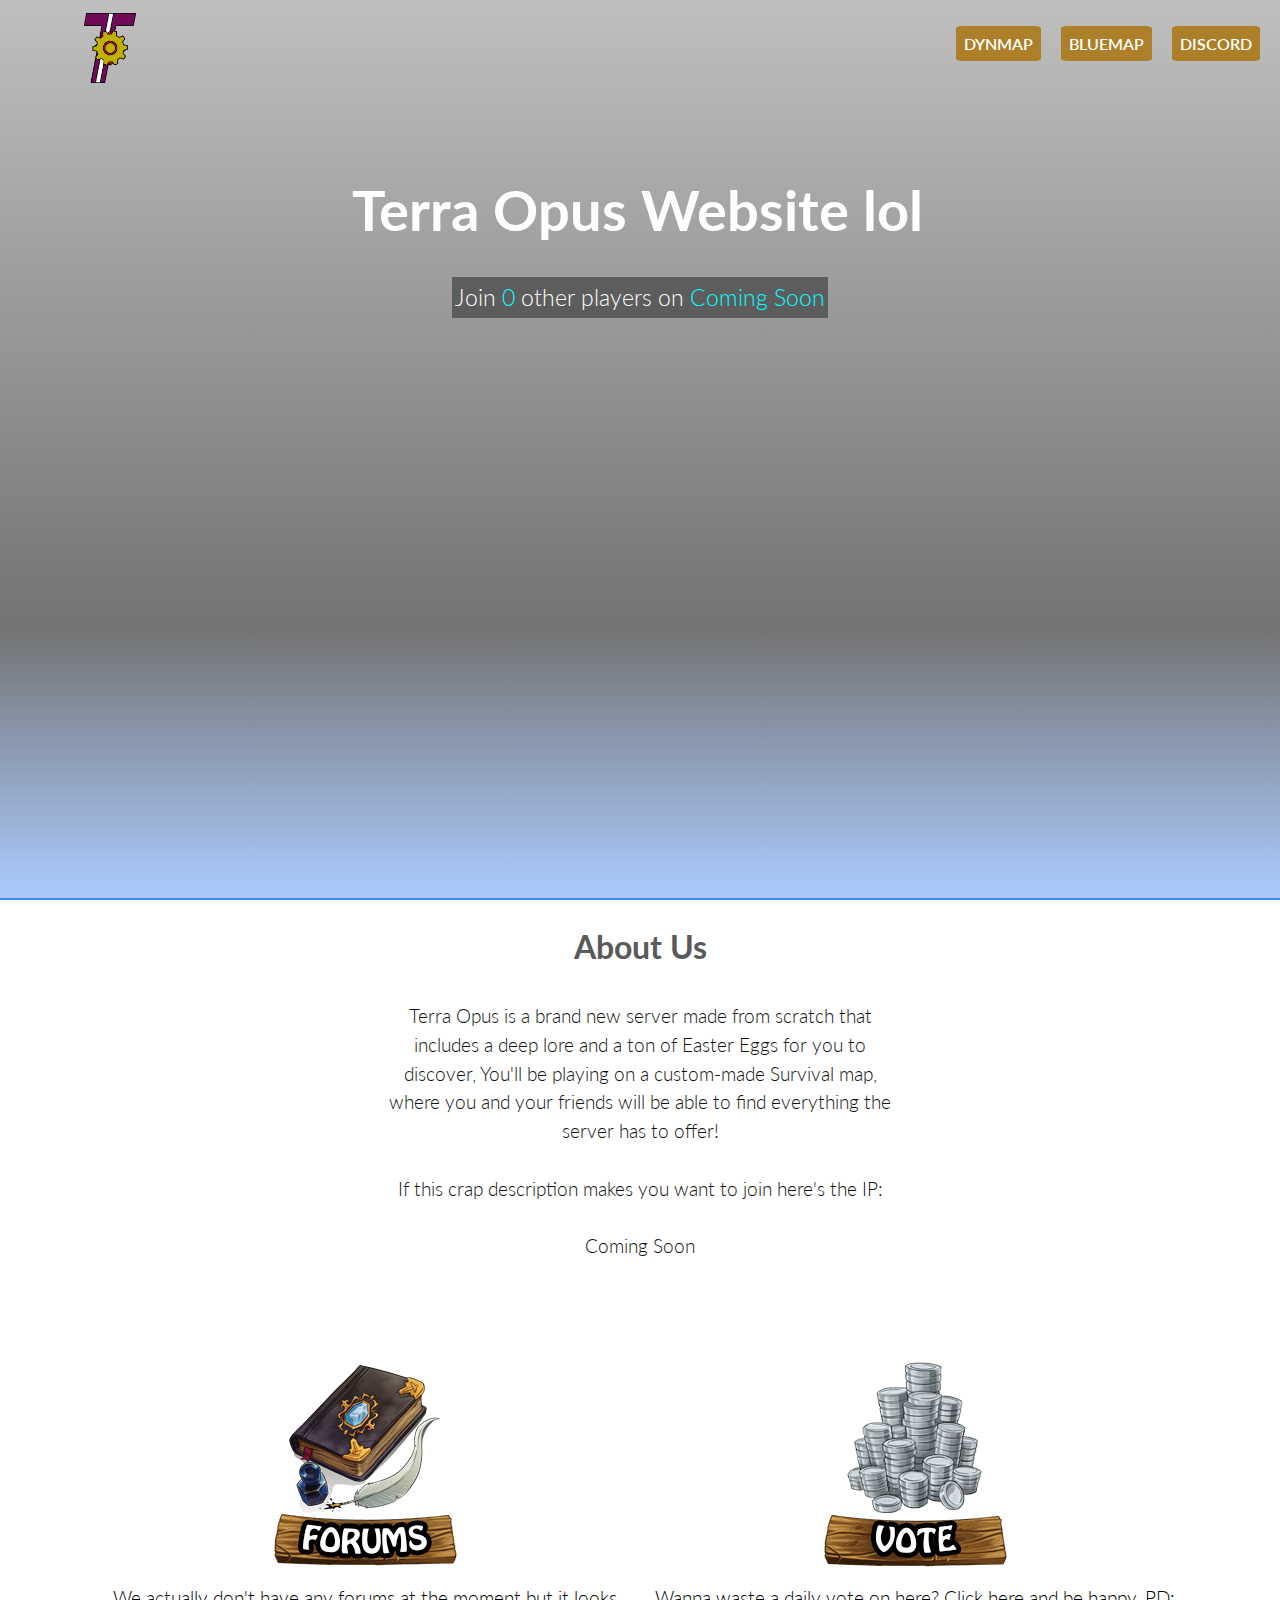
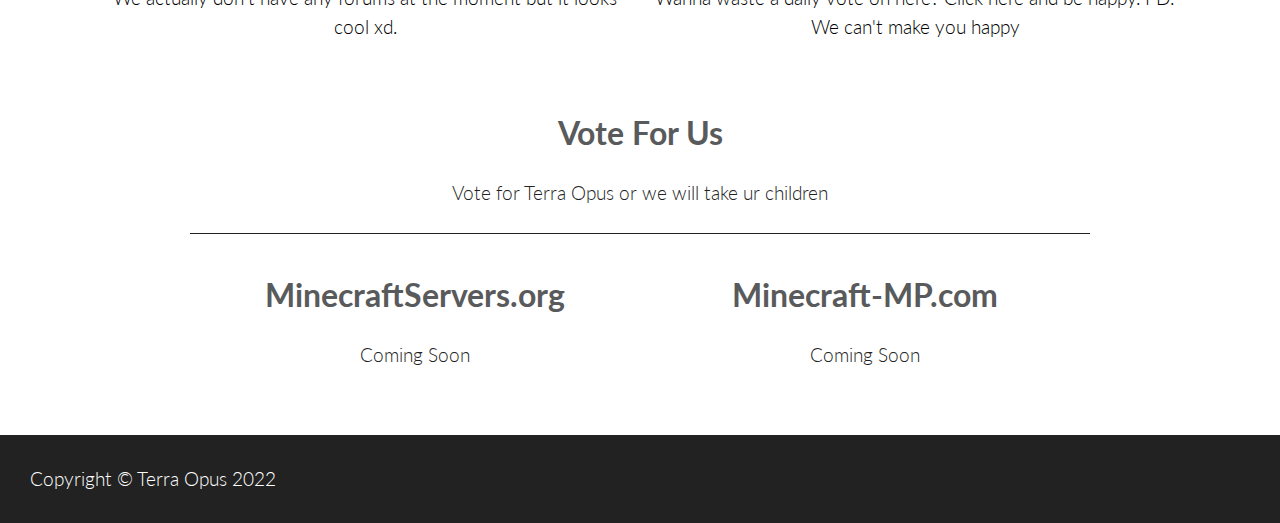
==== index.html @ 97d25d84 "dark and removed some stuff" ====
<!DOCTYPE html>
<html>
<head>
	<title>Terra Opus - Website</title>
	<meta name="description" content="Terra Opus is a revolutionary Minecraft server. You can join with the IP 'Coming Soon'.">
	<meta name="keywords" content="Terra Opus, Terra Opus.net, Minecraft Server, Minecraft, Fun, Play, Info, Website, Official">
	<meta name="viewport" content="width=device-width, initial-scale=1.0">
	<meta charset="utf-8">
	<link href="https://fonts.googleapis.com/css?family=Lato" rel="stylesheet">
	<link rel="stylesheet" href="css/stylesheet.css">
	<link rel="stylesheet" href="css/home.css">
	<script src="https://leonardosnt.github.io/mc-player-counter/dist/mc-player-counter.min.js"></script>

	<link rel="apple-touch-icon" sizes="180x180" href="/apple-touch-icon.png">
	<link rel="icon" type="image/png" sizes="32x32" href="/favicon-32x32.png">
	<link rel="icon" type="image/png" sizes="16x16" href="/favicon-16x16.png">
	<link rel="manifest" href="/site.webmanifest">
	<link rel="mask-icon" href="/safari-pinned-tab.svg" color="#5bbad5">
	<meta name="msapplication-TileColor" content="#da532c">
	<meta name="theme-color" content="#121212">
</head>
<body>
	<div class="container">
		<header>
			<div class="header">
				<div class="logo">
					<a href="/"><img src="img/logo.png" style="max-width: 25%;" alt="Terra Opus logo" ></a>
				</div>

				<ul class="nav">
					<li><a href="https://dyn.terraopus.tk">Dynmap</a></li>
					<li><a href="https://map.terraopus.tk/">Bluemap</a></li>
					<li><a href="https://discord.gg/DZxza4DxbG">Discord</a></li>
				</ul>
		</div>
			<h1 class="animate">Terra Opus Website lol</h1>
			<div class="playercount">
				<p>Join <span data-playercounter-ip="mc.terraopus.tk">
				0</span> other players on <span>Coming Soon</span></p>
		</div>
		</header>

		<div class="main-content">
			<h2>About Us</h2>
			<p class="about-text">Terra Opus is a brand new server made from scratch that includes a deep lore and a ton of Easter Eggs for you to discover, You'll be playing on a custom-made Survival map, where you and your friends will be able to find everything the server has to offer! <br><br>If this crap description makes you want to join here's the IP:<br><br> Coming Soon</p>
		</div>

		<div class="gradient">
			<div class="flex-container">
				<div class="split">
					<a href="#"><img class="img" src="img/forums.png" alt="Image of Forums icon"></a>
					<p>We actually don't have any forums at the moment but it looks cool xd.</p>
				</div>
				<div class="split">
					<a href="#vote-section"><img class="img" src="img/vote.png" alt="Image of Voting icon"></a>
					<p>Wanna waste a daily vote on here? Click here and be happy. PD: We can't make you happy</p>
				</div>
			</div>
		</div>

		<div class="vote-section">
			<h2>Vote For Us</h2>
			<p>Vote for Terra Opus or we will take ur children</p>
			<div class="vote-container">
				<div class="vote">
					<h2>MinecraftServers.org</h2>
					<!-- <a href="https://minecraftservers.org/server/637567"><button class="vote-btn">Vote Now</button></a> -->
					<p>Coming Soon</p>
				</div>
				<div class="vote">
					<h2>Minecraft-MP.com</h2>
					<!-- <a href="https://minecraft-mp.com/server-s306176"><button class="vote-btn">Vote Now</button></a> -->
					<p>Coming Soon</p>
				</div>
			</div>
		</div>

		<footer>
			<p>Copyright &copy; Terra Opus 2022</p>
		</footer>

	</div>

	<script src="https://code.jquery.com/jquery-1.11.2.min.js" type="text/javascript"></script>
	<script src="js/main.js" type="text/javascript"></script>
</body>
</html>
---- css/stylesheet.css ----
/* Global */

body {
	font-family: Helvetica;
	margin: 0;
	font-family: Lato;
	color: #222;
	box-sizing: border-box;
}

p {
	margin: 0;
	font-size: 1.2em;
	font-weight: 300;
	line-height: 1.5em;
}

h1 {
	font-size: 1.8em;
}

h2 {
	font-size: 2em;
}

h1,
h2 {
	color: #595a5b;
}

a {
	color: cyan;
}

/* Header */

header {
	background: linear-gradient(rgba(66,134,244,0.75), rgba(112,216,255,0.75)) fixed;;
	width: 100%;
	text-align: center;
	border-bottom: 2px solid #4286f4;
	box-sizing: border-box;
}


.nav a {
	background-color: #ad7f29;
	color: white;
	text-decoration: none;
	padding: 4px;
	border-radius: 7%;
}

.header {
	display: flex;
	justify-content: center;
	align-items: center;
	flex-wrap: wrap;
	padding-right: 20px;
}

header h1 {
	color: white;
	padding-top: 50px;
}

.nav {
	list-style: none;
	display: flex;
	color:#121212;
}

.nav:not(:first-child) li {
	margin-left: 20px;
}

.nav li {
	text-transform: uppercase;
	font-weight: 600;
}

.logo {
	transition-duration: 0.5s;
}

.logo img {
	width: 200px;
	margin-left: 10px;
	margin-top: 10px;
}

.logo:hover {
	transform: scale(1.05);
}

.nav {
	padding: 18px 0 20px 0;
}

/* Main Content */

.main-content {
	width: 95%;
	color: #121212;
	text-align: center;
	margin: 0 auto;
}

/* Footer */

footer {
	background-color: #222;
	color: white;
	padding: 30px 0;
	margin-top: 50px;
	display: flex;
	justify-content: space-between;
}

footer p {
	padding: 0 0 0 30px;
}

/* Media Queries */
@media(min-width: 700px) {
	h1 {
		font-size: 3.5em;
	}
	.header {
		justify-content: space-between;
		padding-right: none;
	}
	.picture-container {
		padding: 0 10px 0 0;
	}
	.nav a {
		padding: 8px;
	}
}
---- css/home.css ----
/* Home */
header {
	min-height: 100vh;
	background: linear-gradient(rgba(0, 0, 0, 0.25), rgba(0, 0, 0, 0.55) 70%, rgba(66, 134, 244, 0.45) 99%),
	url("../img/minecraft.png") no-repeat center center;
	background-size: cover;
	user-select: none
}

.playercount {
	display: inline-block;
	background: rgba(0,0,0,0.4);
	padding: 3px;
	font-size: 0.7em;
	color: white;
	text-align: center;
	user-select: none
}

.playercount span {
	color: cyan;
}

/* Main Content */

.img {
	transition: all 0.4s ease;
	padding-bottom: 10px;
}

.img:hover {
	transform: scale(1.05);
}

.about-text {
	padding-bottom: 30px;
	padding-top: 10px;
}

.gradient {
	margin-top: 20px;
	color: black;
	text-align: center;
	padding: 30px;
	background-size: cover;
	background: linear-gradient(#4286f4, #70d8ff) fixed;
}

.flex-container {
	margin: 0 auto;
	max-width: 1100px;
	display: flex;
	flex-wrap: wrap;
}

.split,
.vote {
	flex: 1 0 auto;
}

.vote-btn {
	background-color: rgb(255,255,255);
	border: 2px solid #595a5b;
	padding: 20px 40px;
	outline: none;
	cursor: pointer;
	transition-duration: 0.4s;
	text-transform: uppercase;
}

.vote-btn:hover {
	background-color: #595a5b;
	color: white;
}

.vote-container {
	display: flex;
	flex-wrap: wrap;
	margin: 25px auto 0 auto;
	max-width: 1100px;
	justify-content: space-around;
	border-top: 1px solid;
}

.vote-section {
	text-align: center;
	max-width: 900px;
	margin: 0 auto;
}

.split,
.vote {
	padding: 5px;
	margin: 10px;
}

.split {
	flex-basis: 250px;
}

.vote {
	flex-basis: 210px;
}

/* Media Queries */

@media(min-width: 1000px) {
	.item:not(:first-child) {
		margin-left: 90px;
	}
}

@media(min-width: 700px) {
	.main-content {
		width: 40%;
		text-align: center;
		margin: 0 auto;
	}
	.playercount {
		font-size: 1.2em;
	}
}

@media all and (-ms-high-contrast: none), (-ms-high-contrast: active) {
	.vote {
		min-width: 50%;
	}
}
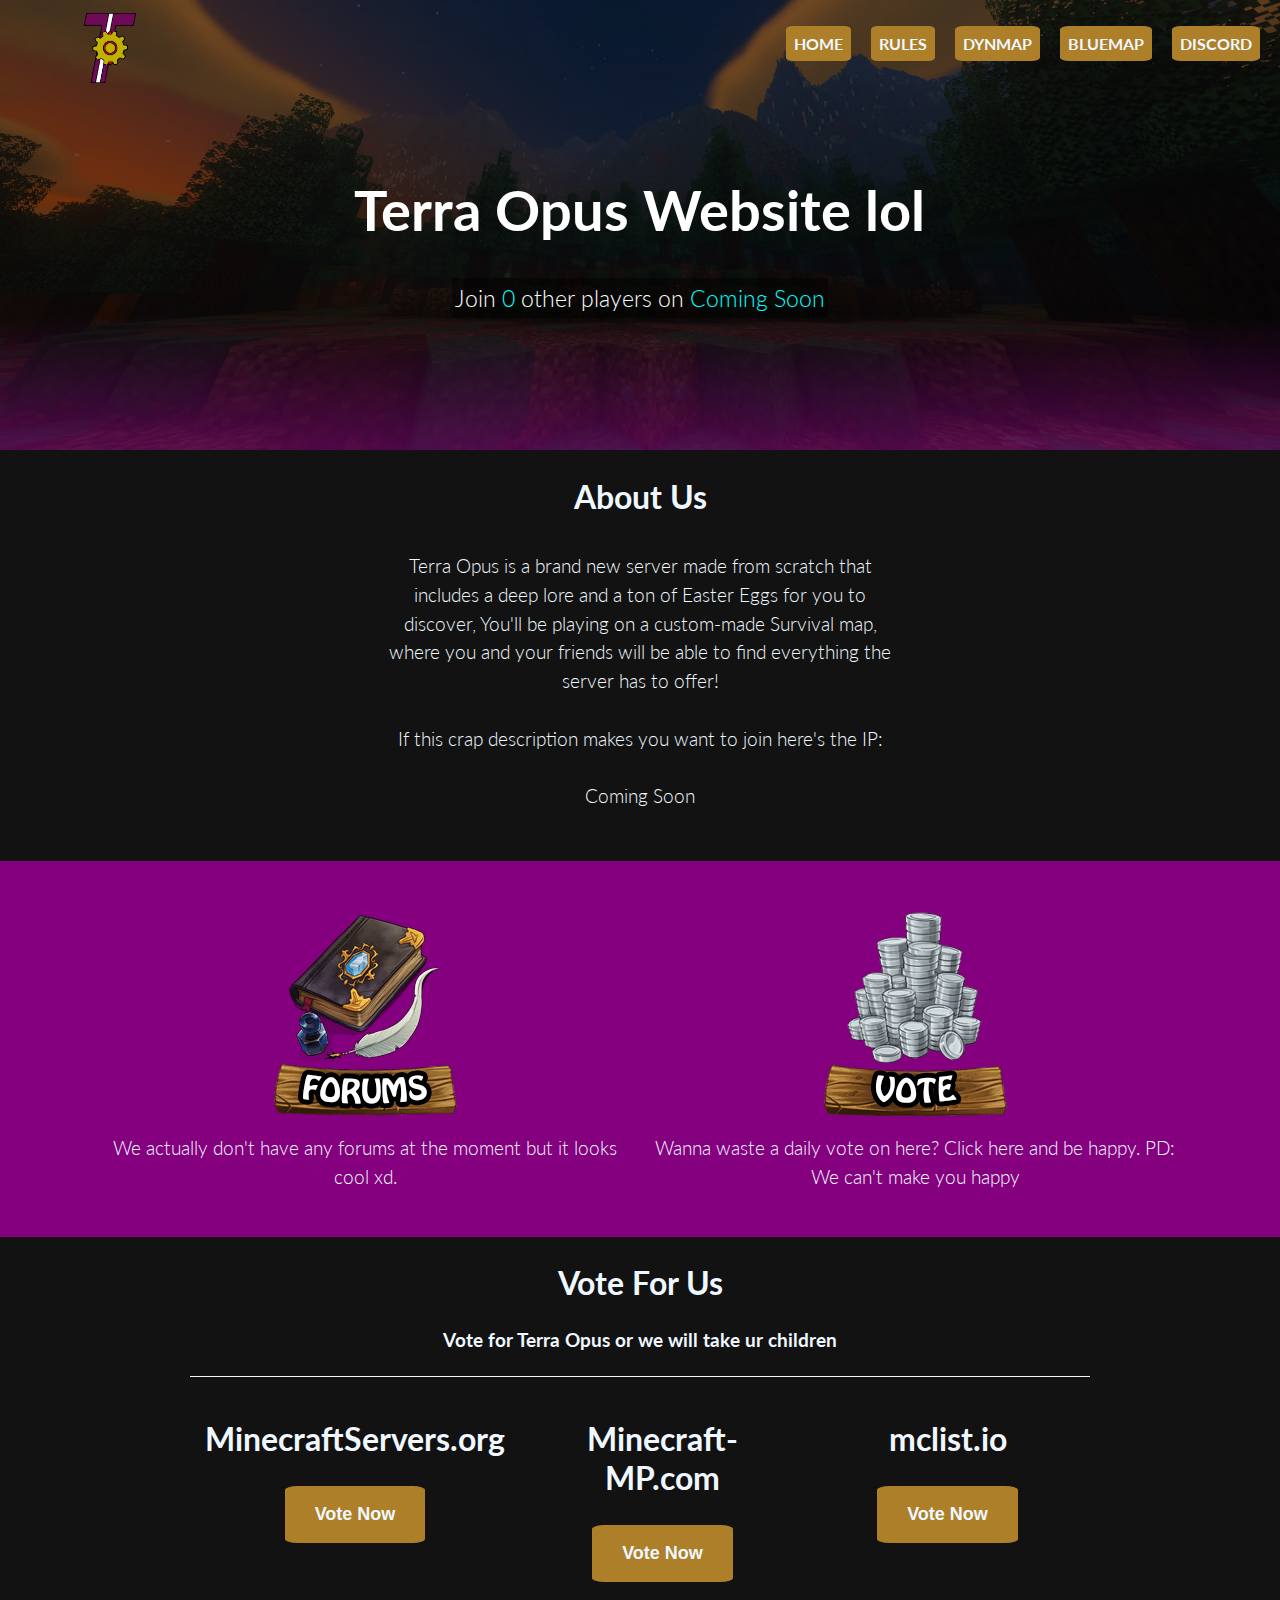
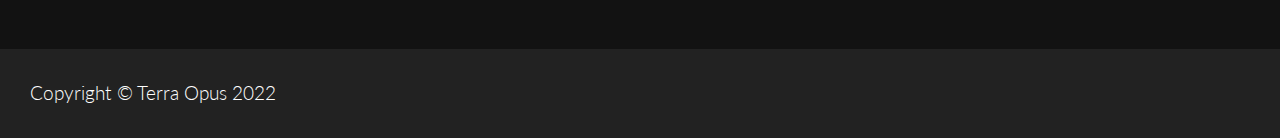
==== commit 7f77e11d: "added vote buttons" ====
--- a/index.html
+++ b/index.html
@@ -2,8 +2,8 @@
 <html>
 <head>
 	<title>Terra Opus - Website</title>
-	<meta name="description" content="Terra Opus is a revolutionary Minecraft server. You can join with the IP 'Coming Soon'.">
-	<meta name="keywords" content="Terra Opus, Terra Opus.net, Minecraft Server, Minecraft, Fun, Play, Info, Website, Official">
+	<meta name="description" content="Terra Opus is a brand new server made from scratch that includes a deep lore and a ton of Easter Eggs for you to discover, You'll be playing on a custom-made Survival map, where you and your friends will be able to find everything the server has to offer!">
+	<meta name="keywords" content="Terra Opus, Terra Opus.tk, Minecraft Server, Minecraft, Fun, Play, Info, Website, Official">
 	<meta name="viewport" content="width=device-width, initial-scale=1.0">
 	<meta charset="utf-8">
 	<link href="https://fonts.googleapis.com/css?family=Lato" rel="stylesheet">
@@ -28,11 +28,13 @@
 				</div>
 
 				<ul class="nav">
+					<li><a href="index.html">Home</a></li>
+					<li><a href="rules.html">Rules</a></li>
 					<li><a href="https://dyn.terraopus.tk">Dynmap</a></li>
 					<li><a href="https://map.terraopus.tk/">Bluemap</a></li>
 					<li><a href="https://discord.gg/DZxza4DxbG">Discord</a></li>
 				</ul>
-		</div>
+			</div>
 			<h1 class="animate">Terra Opus Website lol</h1>
 			<div class="playercount">
 				<p>Join <span data-playercounter-ip="mc.terraopus.tk">
@@ -60,17 +62,22 @@
 
 		<div class="vote-section">
 			<h2>Vote For Us</h2>
-			<p>Vote for Terra Opus or we will take ur children</p>
+			<h3>Vote for Terra Opus or we will take ur children</h3>
 			<div class="vote-container">
 				<div class="vote">
 					<h2>MinecraftServers.org</h2>
-					<!-- <a href="https://minecraftservers.org/server/637567"><button class="vote-btn">Vote Now</button></a> -->
-					<p>Coming Soon</p>
+					<a href="https://minecraftservers.org/server/637567"><button class="vote-btn">Vote Now</button></a>
+					<!-- <p>Coming Soon</p> -->
 				</div>
 				<div class="vote">
 					<h2>Minecraft-MP.com</h2>
-					<!-- <a href="https://minecraft-mp.com/server-s306176"><button class="vote-btn">Vote Now</button></a> -->
-					<p>Coming Soon</p>
+					<a href="https://minecraft-mp.com/server-s306176"><button class="vote-btn">Vote Now</button></a>
+					<!-- <p>Coming Soon</p> -->
+				</div>
+				<div class="vote">
+						<h2>mclist.io</h2>
+						<a href="https://mclist.io/server/58605/vote"><button class="vote-btn">Vote Now</button></a>
+						<!-- <p>Coming Soon</p> -->
 				</div>
 			</div>
 		</div>
--- a/css/stylesheet.css
+++ b/css/stylesheet.css
@@ -6,6 +6,7 @@
 	font-family: Lato;
 	color: #222;
 	box-sizing: border-box;
+	background-color: #121212;
 }
 
 p {
@@ -17,6 +18,7 @@
 
 h1 {
 	font-size: 1.8em;
+	color: aliceblue;
 }
 
 h2 {
@@ -25,11 +27,11 @@
 
 h1,
 h2 {
-	color: #595a5b;
+	color: aliceblue
 }
 
 a {
-	color: cyan;
+	color: rgba(133, 0, 126, 0.493);
 }
 
 /* Header */
@@ -38,17 +40,17 @@
 	background: linear-gradient(rgba(66,134,244,0.75), rgba(112,216,255,0.75)) fixed;;
 	width: 100%;
 	text-align: center;
-	border-bottom: 2px solid #4286f4;
+	border-bottom: 0px solid #4286f4;
 	box-sizing: border-box;
 }
 
 
 .nav a {
 	background-color: #ad7f29;
-	color: white;
+	color: aliceblue;
 	text-decoration: none;
 	padding: 4px;
-	border-radius: 7%;
+	border-radius: 10%;
 }
 
 .header {
@@ -57,6 +59,7 @@
 	align-items: center;
 	flex-wrap: wrap;
 	padding-right: 20px;
+	color: aliceblue;
 }
 
 header h1 {
@@ -76,7 +79,7 @@
 
 .nav li {
 	text-transform: uppercase;
-	font-weight: 600;
+	font-weight: bold;
 }
 
 .logo {
@@ -101,7 +104,7 @@
 
 .main-content {
 	width: 95%;
-	color: #121212;
+	color: aliceblue;
 	text-align: center;
 	margin: 0 auto;
 }
--- a/css/home.css
+++ b/css/home.css
@@ -1,8 +1,8 @@
 /* Home */
 header {
-	min-height: 100vh;
-	background: linear-gradient(rgba(0, 0, 0, 0.25), rgba(0, 0, 0, 0.55) 70%, rgba(66, 134, 244, 0.45) 99%),
-	url("../img/minecraft.png") no-repeat center center;
+	min-height: 50vh;
+	background: linear-gradient(rgba(0, 0, 0, 0.25), rgba(0, 0, 0, 0.55) 70%, rgba(133, 0, 126, 0.493) 99%),
+	url("../img/Splash.avif") no-repeat center center;
 	background-size: cover;
 	user-select: none
 }
@@ -14,7 +14,6 @@
 	font-size: 0.7em;
 	color: white;
 	text-align: center;
-	user-select: none
 }
 
 .playercount span {
@@ -43,7 +42,7 @@
 	text-align: center;
 	padding: 30px;
 	background-size: cover;
-	background: linear-gradient(#4286f4, #70d8ff) fixed;
+	background: rgba(133, 0, 126, 1) fixed;
 }
 
 .flex-container {
@@ -51,6 +50,7 @@
 	max-width: 1100px;
 	display: flex;
 	flex-wrap: wrap;
+	color: aliceblue;
 }
 
 .split,
@@ -59,18 +59,19 @@
 }
 
 .vote-btn {
-	background-color: rgb(255,255,255);
-	border: 2px solid #595a5b;
-	padding: 20px 40px;
-	outline: none;
-	cursor: pointer;
-	transition-duration: 0.4s;
-	text-transform: uppercase;
+	background-color: #ad7f29;
+	color: aliceblue;
+	text-decoration: none;
+	padding: 18px 30px;
+	border: 2px solid #121212;
+	border-radius: 10%;
+	font-size: large;
+	font-weight: bold;
 }
 
 .vote-btn:hover {
-	background-color: #595a5b;
-	color: white;
+	background-color: #8a6520;
+	color: aliceblue;
 }
 
 .vote-container {
@@ -86,6 +87,7 @@
 	text-align: center;
 	max-width: 900px;
 	margin: 0 auto;
+	color: aliceblue;
 }
 
 .split,
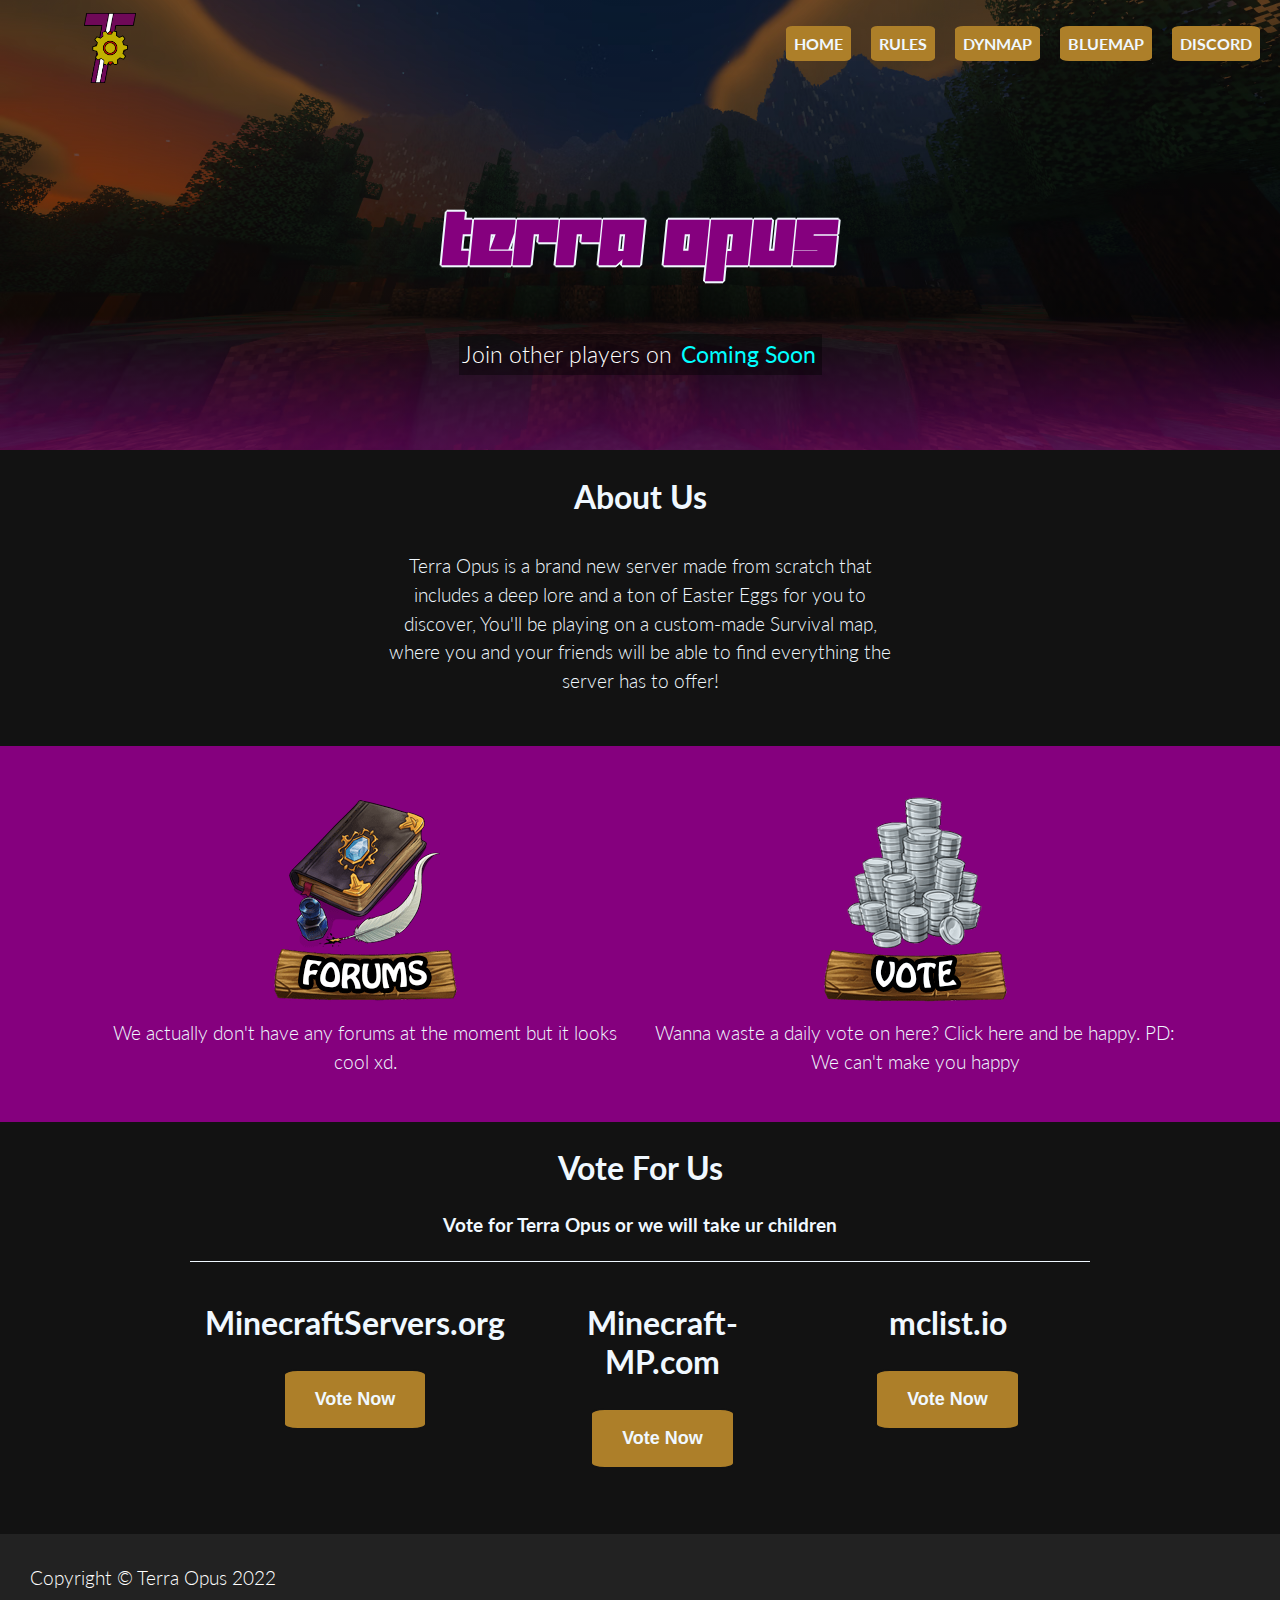
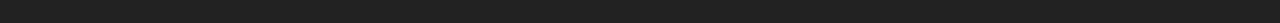
==== commit a6fba9b9: "a lot of stuff" ====
--- a/index.html
+++ b/index.html
@@ -35,16 +35,22 @@
 					<li><a href="https://discord.gg/DZxza4DxbG">Discord</a></li>
 				</ul>
 			</div>
-			<h1 class="animate">Terra Opus Website lol</h1>
+			<h1 class="animate">Terra Opus</h1>
 			<div class="playercount">
-				<p>Join <span data-playercounter-ip="mc.terraopus.tk">
-				0</span> other players on <span>Coming Soon</span></p>
-		</div>
+				<p>Join <span data-playercounter-ip="mc.terraopus.tk"></span>
+					 other players on <button type="button" class="serveraddress" onclick = "copiar()">Coming Soon</button></p>
+			</div>
+			<script>
+				function copiar(){
+					navigator.clipboard.writeText("mc.terraopus.tk");
+					alert("The server's IP has been copied to your clipboard!")
+				}
+			</script>
 		</header>
 
 		<div class="main-content">
 			<h2>About Us</h2>
-			<p class="about-text">Terra Opus is a brand new server made from scratch that includes a deep lore and a ton of Easter Eggs for you to discover, You'll be playing on a custom-made Survival map, where you and your friends will be able to find everything the server has to offer! <br><br>If this crap description makes you want to join here's the IP:<br><br> Coming Soon</p>
+			<p class="about-text">Terra Opus is a brand new server made from scratch that includes a deep lore and a ton of Easter Eggs for you to discover, You'll be playing on a custom-made Survival map, where you and your friends will be able to find everything the server has to offer! <br>
 		</div>
 
 		<div class="gradient">
--- a/css/stylesheet.css
+++ b/css/stylesheet.css
@@ -1,5 +1,8 @@
 /* Global */
-
+@font-face {
+	font-family: "yukari";
+	src: url("../fonts/yukari-webfont.woff");
+  } 
 body {
 	font-family: Helvetica;
 	margin: 0;
@@ -18,6 +21,7 @@
 
 h1 {
 	font-size: 1.8em;
+	font-family: "yukari";
 	color: aliceblue;
 }
 
@@ -63,8 +67,12 @@
 }
 
 header h1 {
-	color: white;
+	color: rgba(133, 0, 126, 1);
+	font-size: 5em;
+	text-shadow: 2px 0 aliceblue, -2px 0 aliceblue, 0 2px aliceblue, 0 -2px aliceblue,
+	1px 1px aliceblue, -1px -1px aliceblue, 1px -1px aliceblue, -1px 1px aliceblue;
 	padding-top: 50px;
+	user-select: none
 }
 
 .nav {
--- a/css/home.css
+++ b/css/home.css
@@ -4,7 +4,7 @@
 	background: linear-gradient(rgba(0, 0, 0, 0.25), rgba(0, 0, 0, 0.55) 70%, rgba(133, 0, 126, 0.493) 99%),
 	url("../img/Splash.avif") no-repeat center center;
 	background-size: cover;
-	user-select: none
+	
 }
 
 .playercount {
@@ -14,6 +14,22 @@
 	font-size: 0.7em;
 	color: white;
 	text-align: center;
+}
+
+.serveraddress { 
+	display: inline-block;
+	background: none;
+	border: none;
+	padding: 3px;
+	font-size: 1em;
+	font-family: Lato;
+	color: cyan;
+	text-align: center;
+}
+
+.serveraddress:hover {
+	color: #008080;
+	cursor: pointer;
 }
 
 .playercount span {
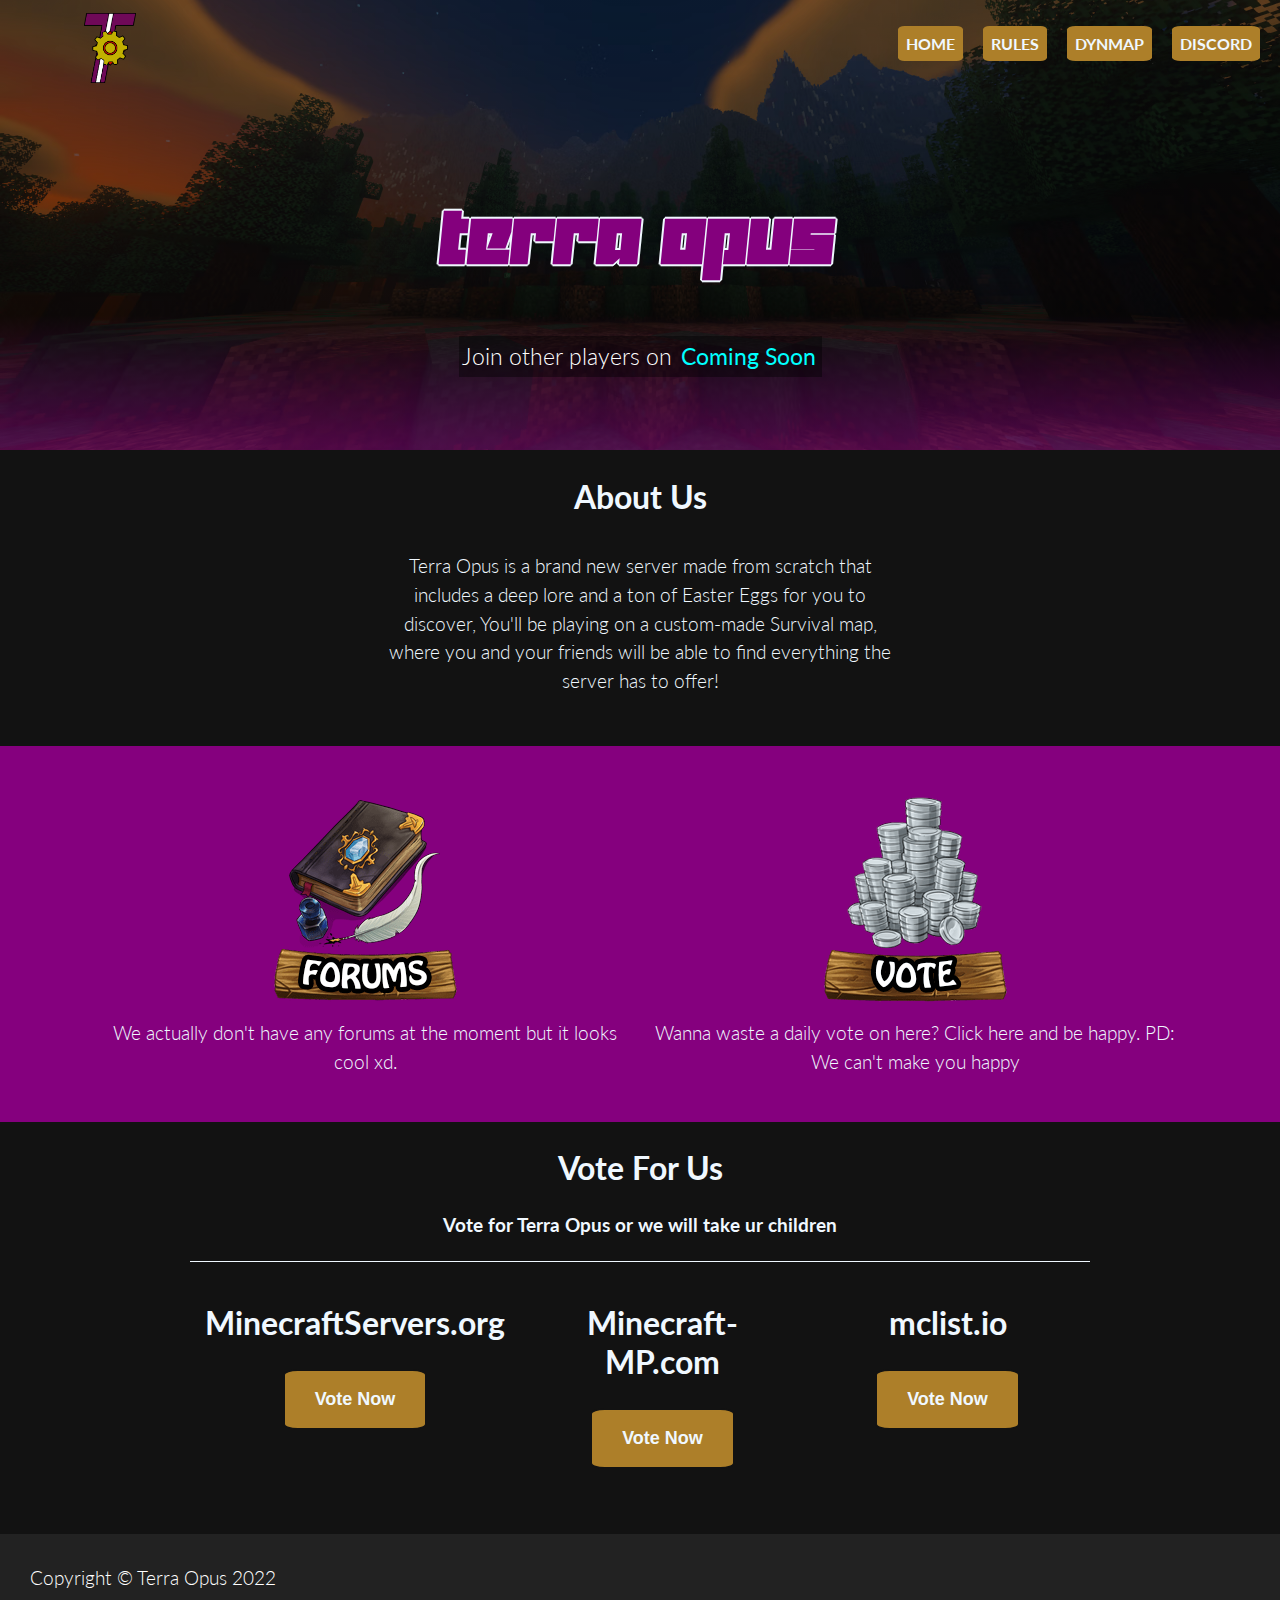
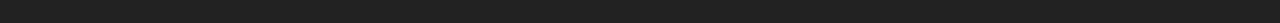
==== commit 23da4bfa: "removed Bluemap as a map option" ====
--- a/index.html
+++ b/index.html
@@ -31,7 +31,6 @@
 					<li><a href="index.html">Home</a></li>
 					<li><a href="rules.html">Rules</a></li>
 					<li><a href="https://dyn.terraopus.tk">Dynmap</a></li>
-					<li><a href="https://map.terraopus.tk/">Bluemap</a></li>
 					<li><a href="https://discord.gg/DZxza4DxbG">Discord</a></li>
 				</ul>
 			</div>
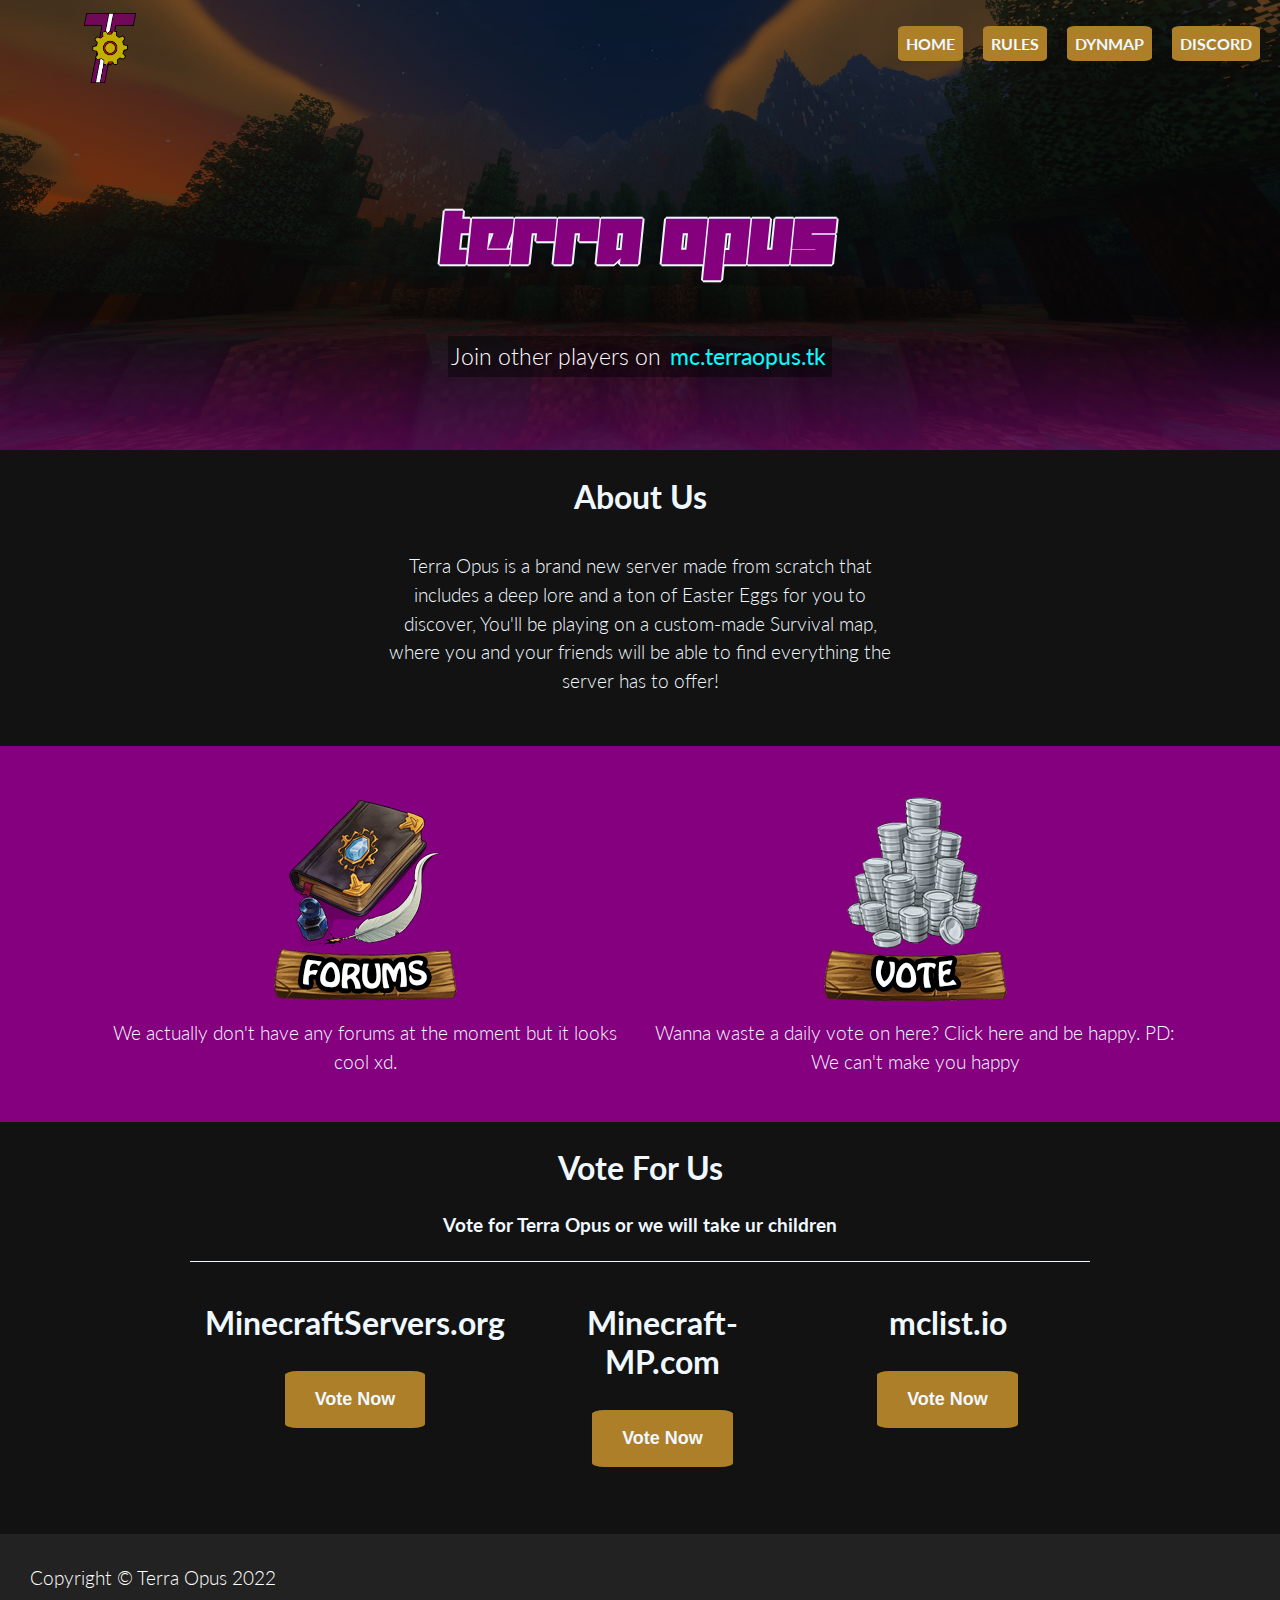
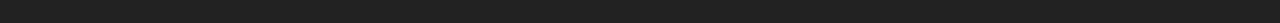
==== commit 21bac1dc: "Make IP public" ====
--- a/index.html
+++ b/index.html
@@ -9,7 +9,10 @@
 	<link href="https://fonts.googleapis.com/css?family=Lato" rel="stylesheet">
 	<link rel="stylesheet" href="css/stylesheet.css">
 	<link rel="stylesheet" href="css/home.css">
-	<script src="https://leonardosnt.github.io/mc-player-counter/dist/mc-player-counter.min.js"></script>
+
+	<script src="https://leonardosnt.github.io/mc-player-counter/dist/mc-player-counter.min.js">
+		console.log("I am groot");
+	</script>
 
 	<link rel="apple-touch-icon" sizes="180x180" href="/apple-touch-icon.png">
 	<link rel="icon" type="image/png" sizes="32x32" href="/favicon-32x32.png">
@@ -37,7 +40,7 @@
 			<h1 class="animate">Terra Opus</h1>
 			<div class="playercount">
 				<p>Join <span data-playercounter-ip="mc.terraopus.tk"></span>
-					 other players on <button type="button" class="serveraddress" onclick = "copiar()">Coming Soon</button></p>
+					 other players on <button type="button" class="serveraddress" onclick = "copiar()">mc.terraopus.tk</button></p>
 			</div>
 			<script>
 				function copiar(){
@@ -72,17 +75,14 @@
 				<div class="vote">
 					<h2>MinecraftServers.org</h2>
 					<a href="https://minecraftservers.org/server/637567"><button class="vote-btn">Vote Now</button></a>
-					<!-- <p>Coming Soon</p> -->
 				</div>
 				<div class="vote">
 					<h2>Minecraft-MP.com</h2>
 					<a href="https://minecraft-mp.com/server-s306176"><button class="vote-btn">Vote Now</button></a>
-					<!-- <p>Coming Soon</p> -->
 				</div>
 				<div class="vote">
 						<h2>mclist.io</h2>
 						<a href="https://mclist.io/server/58605/vote"><button class="vote-btn">Vote Now</button></a>
-						<!-- <p>Coming Soon</p> -->
 				</div>
 			</div>
 		</div>
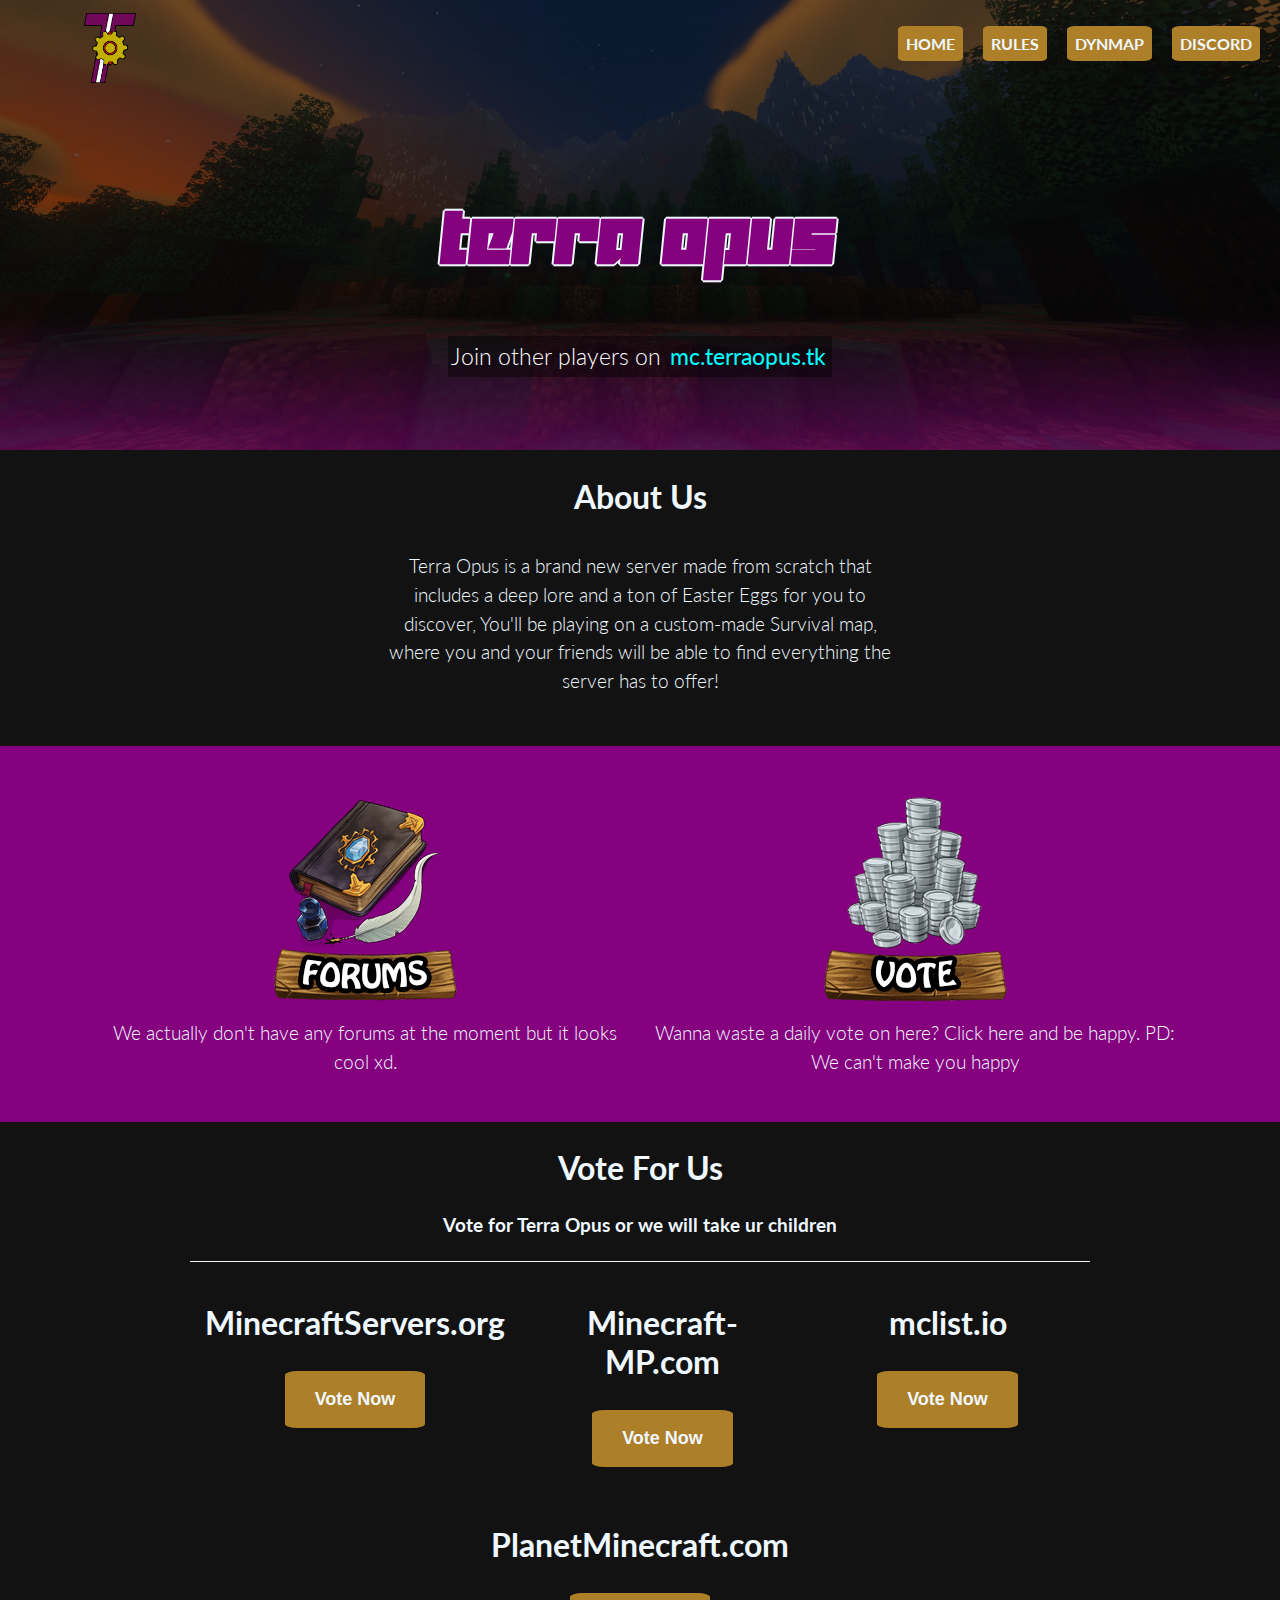
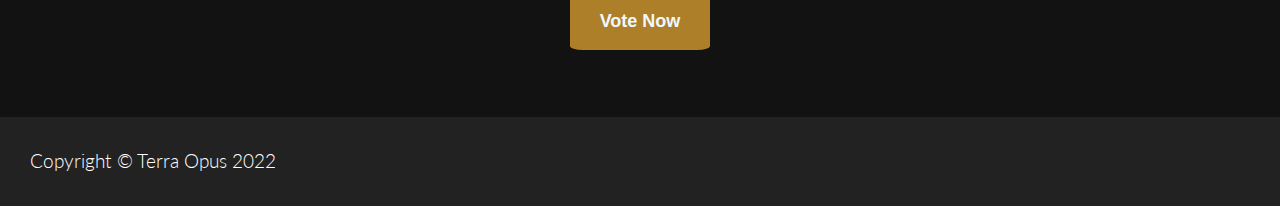
==== commit bd3e591c: "added Planet MInecraft" ====
--- a/index.html
+++ b/index.html
@@ -84,6 +84,10 @@
 						<h2>mclist.io</h2>
 						<a href="https://mclist.io/server/58605/vote"><button class="vote-btn">Vote Now</button></a>
 				</div>
+				<div class="vote">
+					<h2>PlanetMinecraft.com</h2>
+					<a href="https://www.planetminecraft.com/server/terra-opus/vote/"><button class="vote-btn">Vote Now</button></a>
+				</div>
 			</div>
 		</div>
 
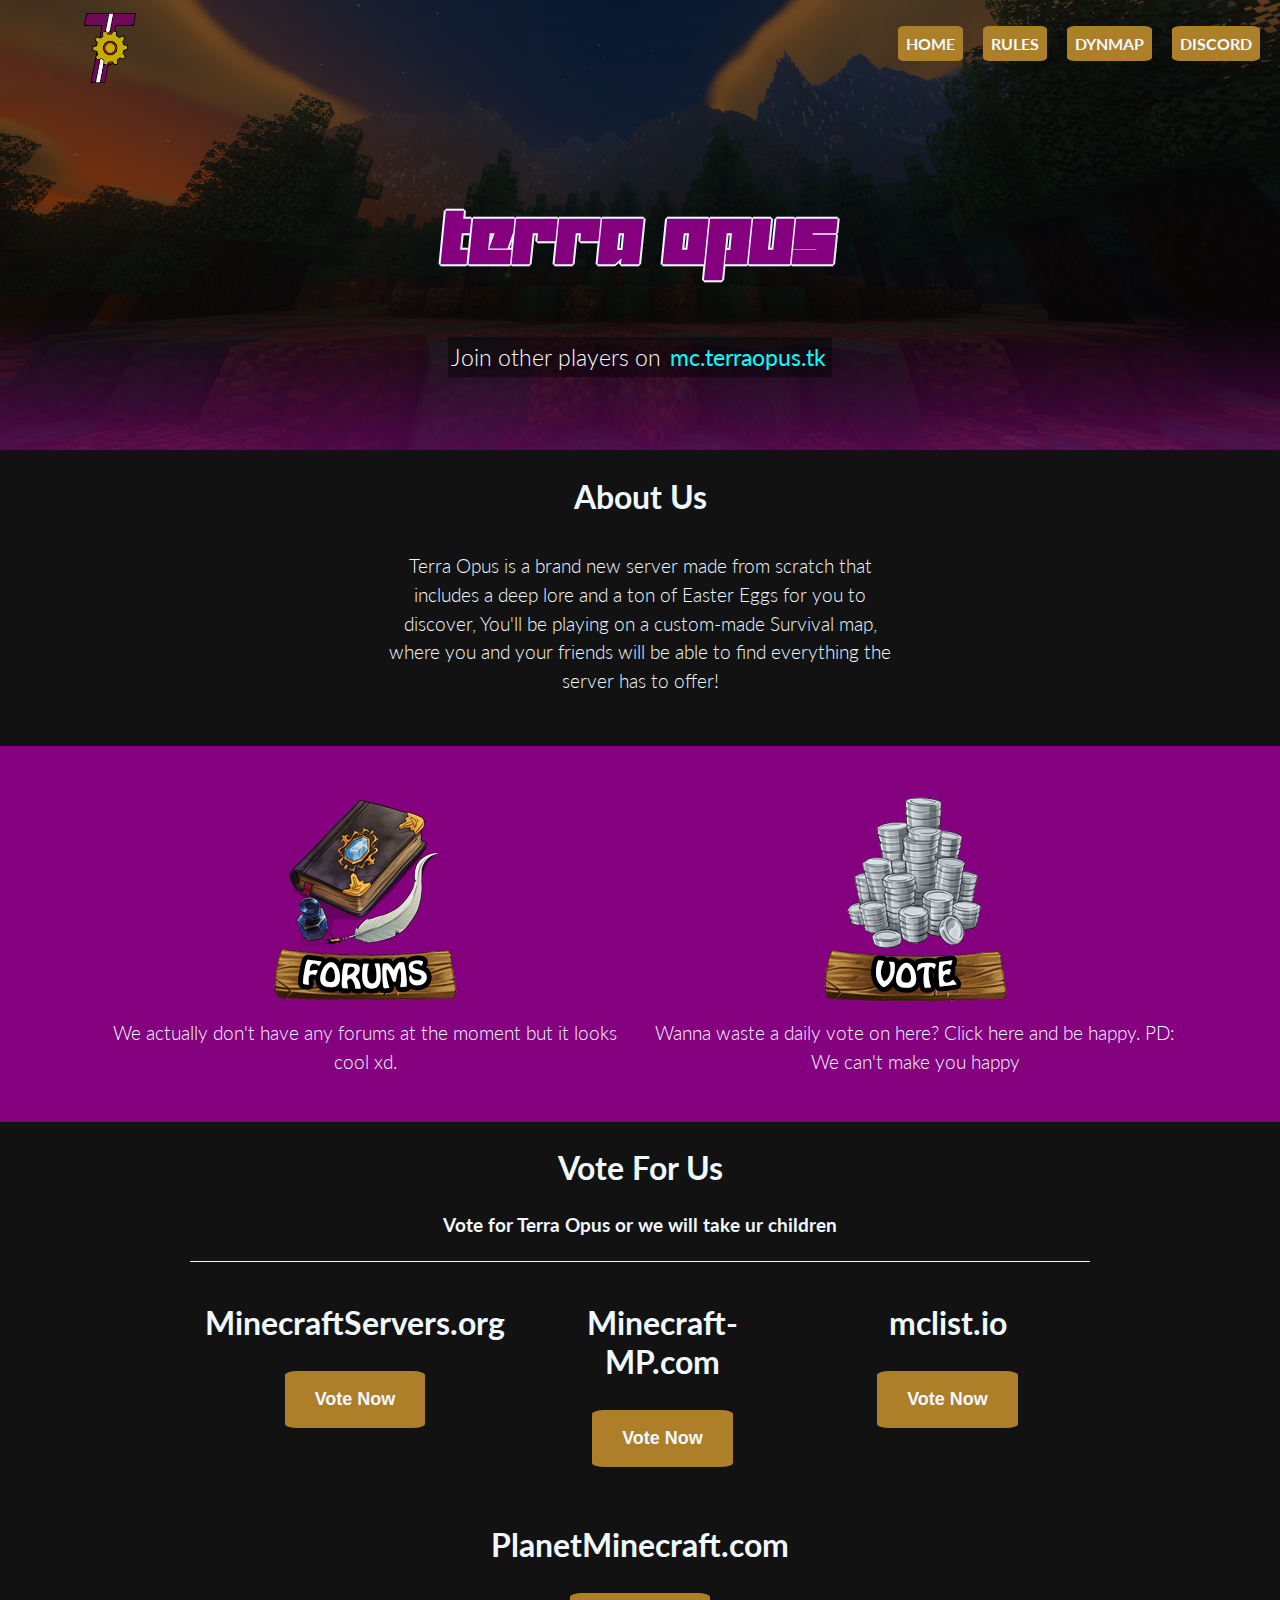
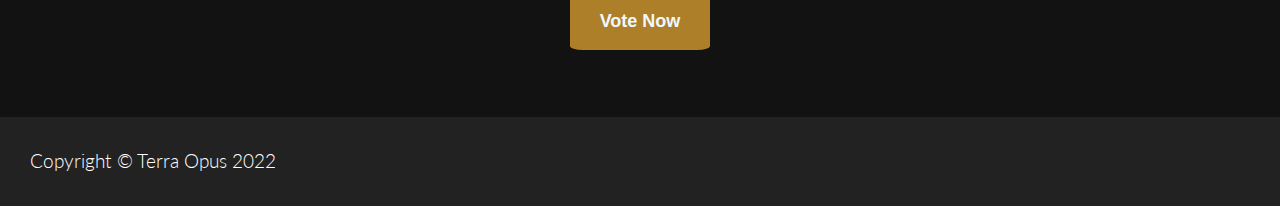
==== commit 36dca339: "easter egg" ====
--- a/index.html
+++ b/index.html
@@ -31,8 +31,8 @@
 				</div>
 
 				<ul class="nav">
-					<li><a href="index.html">Home</a></li>
-					<li><a href="rules.html">Rules</a></li>
+					<li><a href="/">Home</a></li>
+					<li><a href="rules">Rules</a></li>
 					<li><a href="https://dyn.terraopus.tk">Dynmap</a></li>
 					<li><a href="https://discord.gg/DZxza4DxbG">Discord</a></li>
 				</ul>
@@ -45,7 +45,8 @@
 			<script>
 				function copiar(){
 					navigator.clipboard.writeText("mc.terraopus.tk");
-					alert("The server's IP has been copied to your clipboard!")
+					alert("The server's IP has been copied to your clipboard!");
+					console.log("i am groot");
 				}
 			</script>
 		</header>
